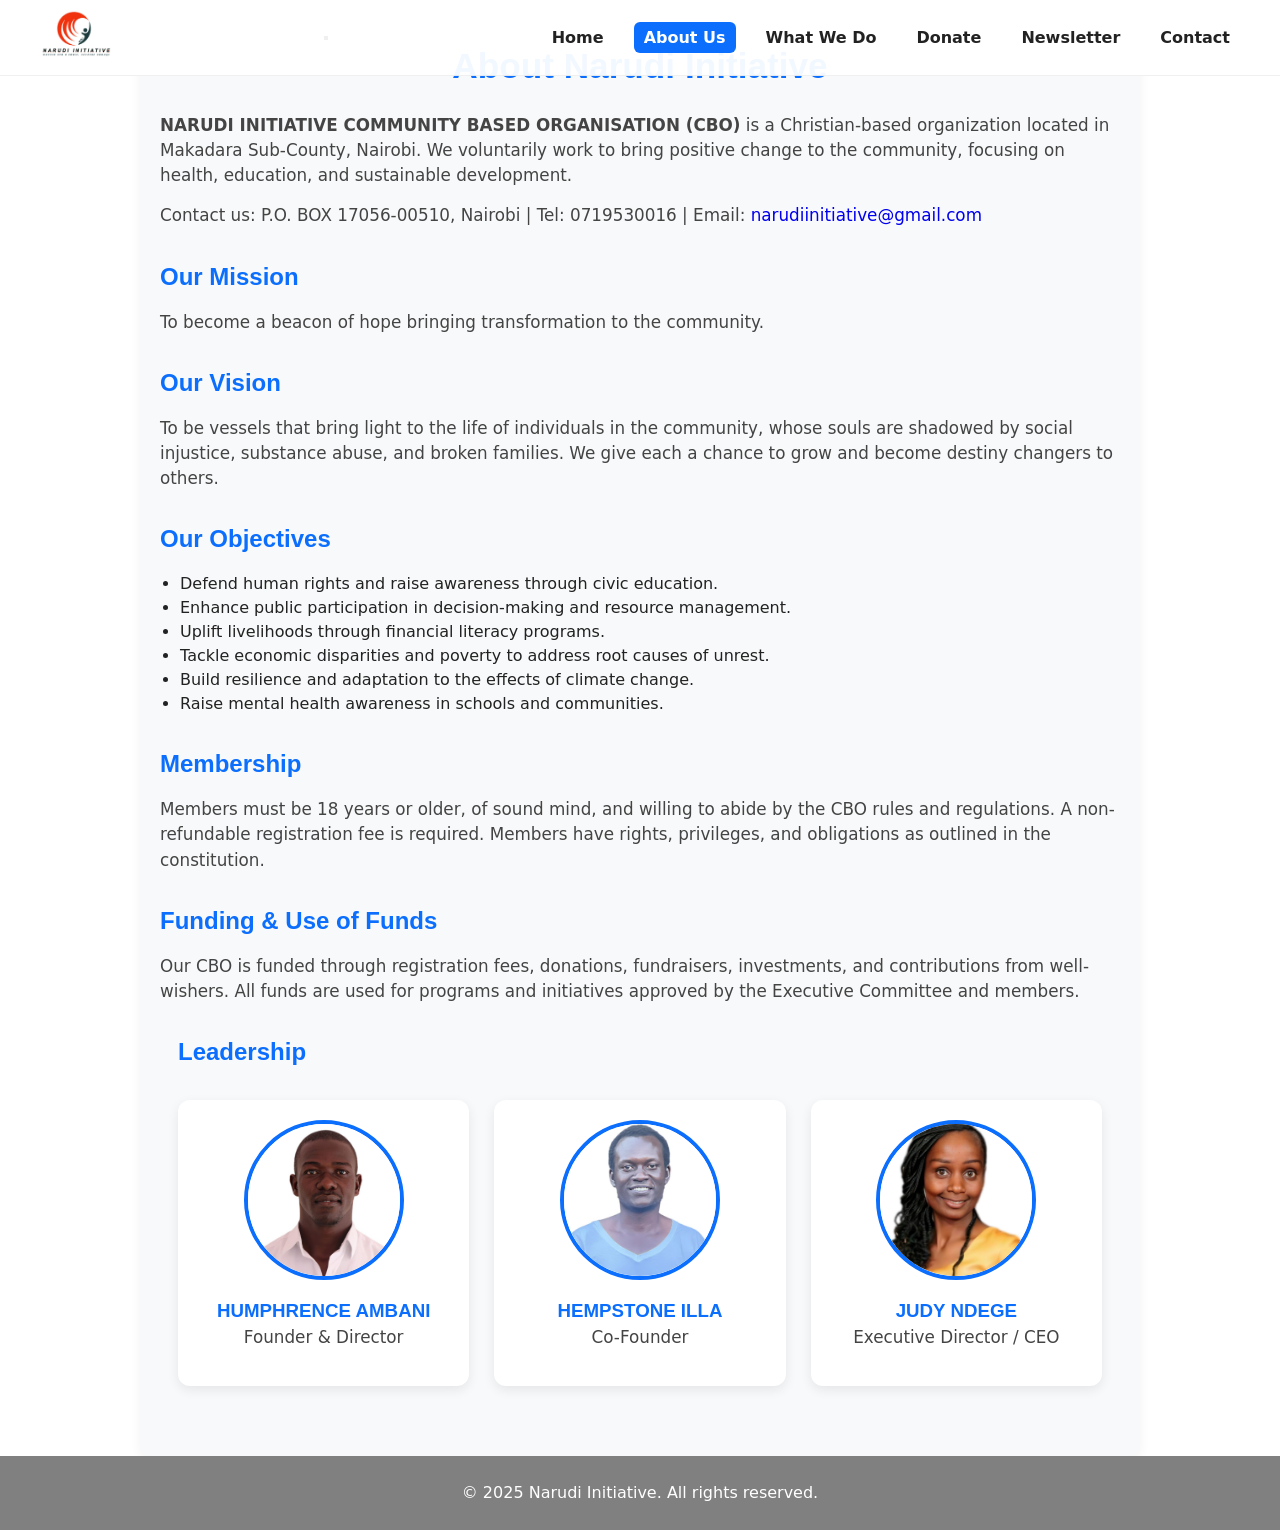
==== about.html @ b961fdfb "Add files via upload" ====
<!DOCTYPE html>
<html lang="en">
<head>
  <meta charset="utf-8" />
  <meta name="viewport" content="width=device-width, initial-scale=1" />
  <meta name="theme-color" content="#0b6efd">
  <title>About — Narudi Initiative</title>
  <link rel="stylesheet" href="https://cdnjs.cloudflare.com/ajax/libs/font-awesome/6.6.0/css/all.min.css">
  <link rel="stylesheet" href="css/style.css">
  <link rel="manifest" href="manifest.json">
</head>
<body>

  <!-- ===== Header / Navigation ===== -->
  <header class="site-header" role="banner">
    <div class="container header-inner">
      <a href="index.html" class="logo" aria-label="Narudi Initiative home">
        <img src="images/LOGO.jpg" alt="Narudi Initiative Logo" height="48">
      </a>
      <button id="navToggle" class="nav-toggle" aria-controls="primaryNav" aria-expanded="false" aria-label="Open menu">
        <span class="hamburger"></span>
        <span class="hamburger"></span>
        <span class="hamburger"></span>
      </button>
      <nav id="primaryNav" class="main-nav" role="navigation" aria-label="Primary">
        <ul>
          <li><a href="index.html">Home</a></li>
          <li><a href="about.html" class="active">About Us</a></li>
          <li><a href="programs.html">What We Do</a></li>
          <li><a href="donate.html">Donate</a></li>
          <li><a href="newsletter.html">Newsletter</a></li>
          <li><a href="contact.html">Contact</a></li>
        </ul>
      </nav>
    </div>
  </header>

  <!-- ===== Main Content ===== -->
  <main class="page-content container">
    <h1>About Narudi Initiative</h1>

    <!-- Introduction -->
    <section class="introduction">
      <p><strong>NARUDI INITIATIVE COMMUNITY BASED ORGANISATION (CBO)</strong> is a Christian-based organization located in Makadara Sub-County, Nairobi. We voluntarily work to bring positive change to the community, focusing on health, education, and sustainable development.</p>
      <p>Contact us: P.O. BOX 17056-00510, Nairobi | Tel: 0719530016 | Email: <a href="mailto:narudiinitiative@gmail.com">narudiinitiative@gmail.com</a></p>
    </section>

    <!-- Mission & Vision (unchanged) -->
    <section class="mission">
      <h2>Our Mission</h2>
      <p>To become a beacon of hope bringing transformation to the community.</p>
    </section>

    <section class="vision">
      <h2>Our Vision</h2>
      <p>To be vessels that bring light to the life of individuals in the community, whose souls are shadowed by social injustice, substance abuse, and broken families. We give each a chance to grow and become destiny changers to others.</p>
    </section>

    <!-- Objectives -->
    <section class="objectives">
      <h2>Our Objectives</h2>
      <ul>
        <li>Defend human rights and raise awareness through civic education.</li>
        <li>Enhance public participation in decision-making and resource management.</li>
        <li>Uplift livelihoods through financial literacy programs.</li>
        <li>Tackle economic disparities and poverty to address root causes of unrest.</li>
        <li>Build resilience and adaptation to the effects of climate change.</li>
        <li>Raise mental health awareness in schools and communities.</li>
      </ul>
    </section>

    <!-- Membership -->
    <section class="membership">
      <h2>Membership</h2>
      <p>Members must be 18 years or older, of sound mind, and willing to abide by the CBO rules and regulations. A non-refundable registration fee is required. Members have rights, privileges, and obligations as outlined in the constitution.</p>
    </section>

    <!-- Funding & Use of Funds -->
    <section class="funding">
      <h2>Funding & Use of Funds</h2>
      <p>Our CBO is funded through registration fees, donations, fundraisers, investments, and contributions from well-wishers. All funds are used for programs and initiatives approved by the Executive Committee and members.</p>
    </section>

    <!-- Leadership  -->
    <section class="team container">
      <h2>Leadership</h2>
      <div class="team-grid">
        <div class="team-member">
          <img src="images/Founder & Director.jpg" alt="Founder" loading="lazy">
          <h3>HUMPHRENCE AMBANI</h3>
          <p>Founder & Director</p>
        </div>
        <div class="team-member">
          <img src="images/Co-Founder.jpg" alt="Co-Founder">
          <h3>HEMPSTONE ILLA</h3>
          <p>Co-Founder</p>
        </div>
        <div class="team-member">
          <img src="images/Executive Director.jpg" alt="CEO">
          <h3>JUDY NDEGE</h3>
          <p>Executive Director / CEO</p>
        </div>
      </div>
    </section>

  </main>

  <!-- ===== Footer ===== -->
  <footer class="site-footer">
    <div class="container">
      <p>&copy; 2025 Narudi Initiative. All rights reserved.</p>
    </div>
  </footer>

  <script src="js/main.js"></script>
  <script>
  if ("serviceWorker" in navigator) {
    navigator.serviceWorker.register("service-worker.js")
     .then(() => console.log("Service Worker Registered"));
  }
  </script>

</body>
</html>
---- css/style.css ----
/* =========================
   RESET + GLOBAL
========================= */

* {
  margin: 0;
  padding: 0;
  box-sizing: border-box;
}

html, body {
  height: 100%;
}

body {
  font-family: "Segoe UI", Roboto, system-ui, Arial, sans-serif;
  line-height: 1.5;
  color: #222;
  background: #fff;
}

h1, h2, h3 {
  font-family: "Poppins", Arial, sans-serif;
  font-weight: 600;
  color: #0b6efd;
}

a {
  text-decoration: none;
  transition: all 0.3s ease;
}

a:hover {
  color: #fd7e14;
}

/* =========================
   LAYOUT
========================= */

.container {
  max-width: 1200px;
  margin: auto;
  padding: 0 18px;
}

.page-content {
  max-width: 900px;
  margin: auto;
  padding: 120px 20px 60px;
  background: #f8f9fa;
  border-radius: 10px;
  box-shadow: 0 4px 12px rgba(0,0,0,0.05);
}

.page-content h1 {
  text-align: center;
  font-size: 2.2rem;
  margin-bottom: 20px;
}

.page-content h2 {
  margin: 25px 0 15px;
  font-size: 1.5rem;
  color: #333;
}

.page-content p {
  margin-bottom: 15px;
  font-size: 1.05rem;
  color: #444;
}

.page-content ul {
  margin: 10px 0 20px 20px;
}

/* =========================
   HEADER
========================= */

.site-header {
  position: fixed;
  top: 0;
  width: 100%;
  background: rgba(255,255,255,0.95);
  border-bottom: 1px solid rgba(0,0,0,0.06);
  z-index: 1000;
}

.header-inner {
  display: flex;
  justify-content: space-between;
  align-items: center;
  padding: 10px 0;
}

.logo img {
  height: 48px;
}

/* NAV */

.main-nav ul {
  list-style: none;
  display: flex;
  gap: 20px;
}

.main-nav a {
  color: #222;
  font-weight: 600;
  padding: 6px 10px;
  border-radius: 6px;
}

.main-nav a:hover,
.main-nav a.active {
  background: #0b6efd;
  color: #fff;
}

/* =========================
   HERO VIDEO
========================= */

.hero {
  height: calc(100vh - 72px);
  margin-top: 72px;
  position: relative;
  display: flex;
  align-items: center;
  justify-content: center;
  overflow: hidden;
}

.hero-video {
  position: absolute;
  width: 100%;
  height: 100%;
  object-fit: cover;
}

.hero-overlay {
  position: absolute;
  inset: 0;
  background: rgba(0,0,0,0.55);
  display: flex;
  align-items: center;
  justify-content: center;
  text-align: center;
}

.hero-content {
  color: white;
  max-width: 800px;
}

.hero h1 {
  font-size: clamp(2rem,4vw,3rem);
  margin-bottom: 10px;
}

.motto {
  font-style: italic;
  margin-bottom: 10px;
}

.vision {
  margin-bottom: 20px;
}

/* =========================
   BUTTONS
========================= */

.btn {
  display: inline-block;
  padding: 10px 22px;
  border-radius: 30px;
  font-weight: 600;
}

.btn.primary {
  background: linear-gradient(135deg,#0b6efd,#28a745);
  color: #fff;
}

.btn.primary:hover {
  background: linear-gradient(135deg,#084298,#1e7e34);
}

/* =========================
   PROGRAM / CARD SYSTEM
========================= */

.programs-grid,
.donate-options,
.team-grid {
  display: grid;
  gap: 25px;
  margin-top: 30px;
}

.programs-grid {
  grid-template-columns: repeat(auto-fit,minmax(250px,1fr));
}

.donate-options {
  grid-template-columns: repeat(auto-fit,minmax(280px,1fr));
}

.team-grid {
  grid-template-columns: repeat(auto-fit,minmax(240px,1fr));
}

/* CARD */

.program-card,
.team-member {
  background: #fff;
  border-radius: 12px;
  text-align: center;
  padding: 20px;
  box-shadow: 0 4px 12px rgba(0,0,0,0.08);
  transition: transform .3s ease, box-shadow .3s ease;
}

.program-card:hover,
.team-member:hover {
  transform: translateY(-6px);
  box-shadow: 0 8px 20px rgba(0,0,0,0.15);
}

.program-card img {
  width: 100%;
  height: 200px;
  object-fit: cover;
  border-radius: 10px;
}

.program-card h2 {
  margin: 15px 0 10px;
  font-size: 1.2rem;
}

.program-card p {
  font-size: .95rem;
  color: #444;
}

/* ICONS */

.program-icon {
  font-size: 2.2rem;
  margin-bottom: 10px;
}

/* Program Colors */

.program-icon.orphans {color:#ff9800;}
.program-icon.healthcare {color:#4caf50;}
.program-icon.needy {color:#2196f3;}
.program-icon.addiction {color:#f44336;}
.program-icon.civic {color:#6f42c1;}
.program-icon.finance {color:#fd7e14;}
.program-icon.climate {color:#20c997;}
.program-icon.mental {color:#ff6b6b;}

/* =========================
   TEAM
========================= */

.team-member img {
  width: 160px;
  height: 160px;
  border-radius: 50%;
  object-fit: cover;
  border: 4px solid #0b6efd;
  margin-bottom: 10px;
}

/* =========================
   FORMS
========================= */

form {
  display: flex;
  flex-direction: column;
  gap: 12px;
}

form label {
  font-weight: 600;
}

form input,
form textarea {
  padding: 10px;
  border-radius: 8px;
  border: 1px solid #ccc;
}

form input:focus,
form textarea:focus {
  border-color: #0b6efd;
  outline: none;
}

/* =========================
   MODAL
========================= */

.modal {
  display: none;
  position: fixed;
  inset: 0;
  background: rgba(0,0,0,0.5);
}

.modal-content {
  background: #fff;
  margin: 10% auto;
  padding: 20px;
  border-radius: 8px;
  max-width: 500px;
}

.close-btn {
  float: right;
  font-size: 28px;
  cursor: pointer;
}

/* =========================
   FOOTER
========================= */

.site-footer {
  background: gray;
  color: white;
  text-align: center;
  padding: 25px 15px;
}

/* =========================
   SOCIAL
========================= */

.social-links {
  display: flex;
  justify-content: center;
  gap: 20px;
  margin-top: 15px;
}

.social-links a {
  font-size: 22px;
  transition: transform .3s;
}

.social-links a:hover {
  transform: scale(1.2);
}

/* =========================
   RESPONSIVE
========================= */

@media (max-width:768px){

.main-nav ul{
  display:none;
  flex-direction:column;
  position:absolute;
  right:20px;
  top:72px;
  background:white;
  padding:15px;
  border-radius:8px;
  box-shadow:0 4px 12px rgba(0,0,0,0.1);
}

.main-nav.open ul{
  display:flex;
}

.hero{
  height:calc(100vh - 64px);
}

}

/* ABOUT PAGE SECTIONS */

.page-content section{
  margin-bottom:30px;
}

.page-content section h2{
  color:#0b6efd;
}
.extra-details {
  display: none;
}

.extra-details.open {
  display: block;
}
/* Modal styling */
.modal {
  display: none;
  position: fixed;
  z-index: 1000;
  left: 0;
  top: 0;
  width: 100%;
  height: 100%;
  overflow-y: auto;
  background-color: rgba(0,0,0,0.6);
  padding: 30px 0;
}

.modal-content {
  background: #fff;
  margin: auto;
  padding: 30px;
  border-radius: 8px;
  width: 90%;
  max-width: 500px;
  position: relative;
  box-shadow: 0 0 15px rgba(0,0,0,0.3);
}

.close-btn {
  position: absolute;
  top: 15px;
  right: 20px;
  font-size: 24px;
  cursor: pointer;
}

.copy-btn {
  margin-left: 10px;
  padding: 4px 8px;
  font-size: 0.9rem;
  cursor: pointer;
  border: none;
  border-radius: 4px;
  background-color: #0b6efd;
  color: #fff;
}

.copy-btn:hover {
  background-color: #0956c7;
}
/* ===== PAGE SPACING ===== */
.page-content {
  max-width: 1000px;
  margin: auto;
  padding: 40px 20px;
}

/* ===== HERO CONTENT SPACING ===== */
.hero {
  padding: 80px 20px;
  text-align: center;
}

.hero h1 {
  margin-bottom: 10px;
}

.hero p {
  max-width: 600px;
  margin: auto;
}

/* ===== SECTION SPACING ===== */
.section {
  margin: 60px 0;
}

.section h2 {
  margin-bottom: 15px;
}

.section p {
  max-width: 700px;
}

/* ===== STATS GRID ===== */
.stats {
  display: grid;
  grid-template-columns: repeat(auto-fit, minmax(220px, 1fr));
  gap: 20px;
  margin-top: 25px;
}

.stat-box {
  padding: 20px;
  border-radius: 10px;
  text-align: center;
  font-weight: 600;
  background: #f9f9f9;
  border: 1px solid #eee;
  transition: transform 0.2s ease;
}

.stat-box:hover {
  transform: translateY(-4px);
}

/* ===== LIST SPACING ===== */
.section ul {
  margin-top: 15px;
  padding-left: 20px;
}

.section ul li {
  margin-bottom: 10px;
}

/* ===== CTA SECTION ===== */
.cta {
  margin-top: 60px;
  padding: 40px 20px;
  text-align: center;
  border-radius: 10px;
}

.cta p {
  max-width: 600px;
  margin: 10px auto 20px;
}

/* ===== DONATE BUTTON ===== */
.donate-btn {
  display: inline-block;
  padding: 12px 25px;
  text-decoration: none;
  border-radius: 5px;
  font-weight: 600;
}

/* ===== BACK LINK ===== */
.back-link {
  display: inline-block;
  margin-top: 30px;
  text-decoration: none;
}
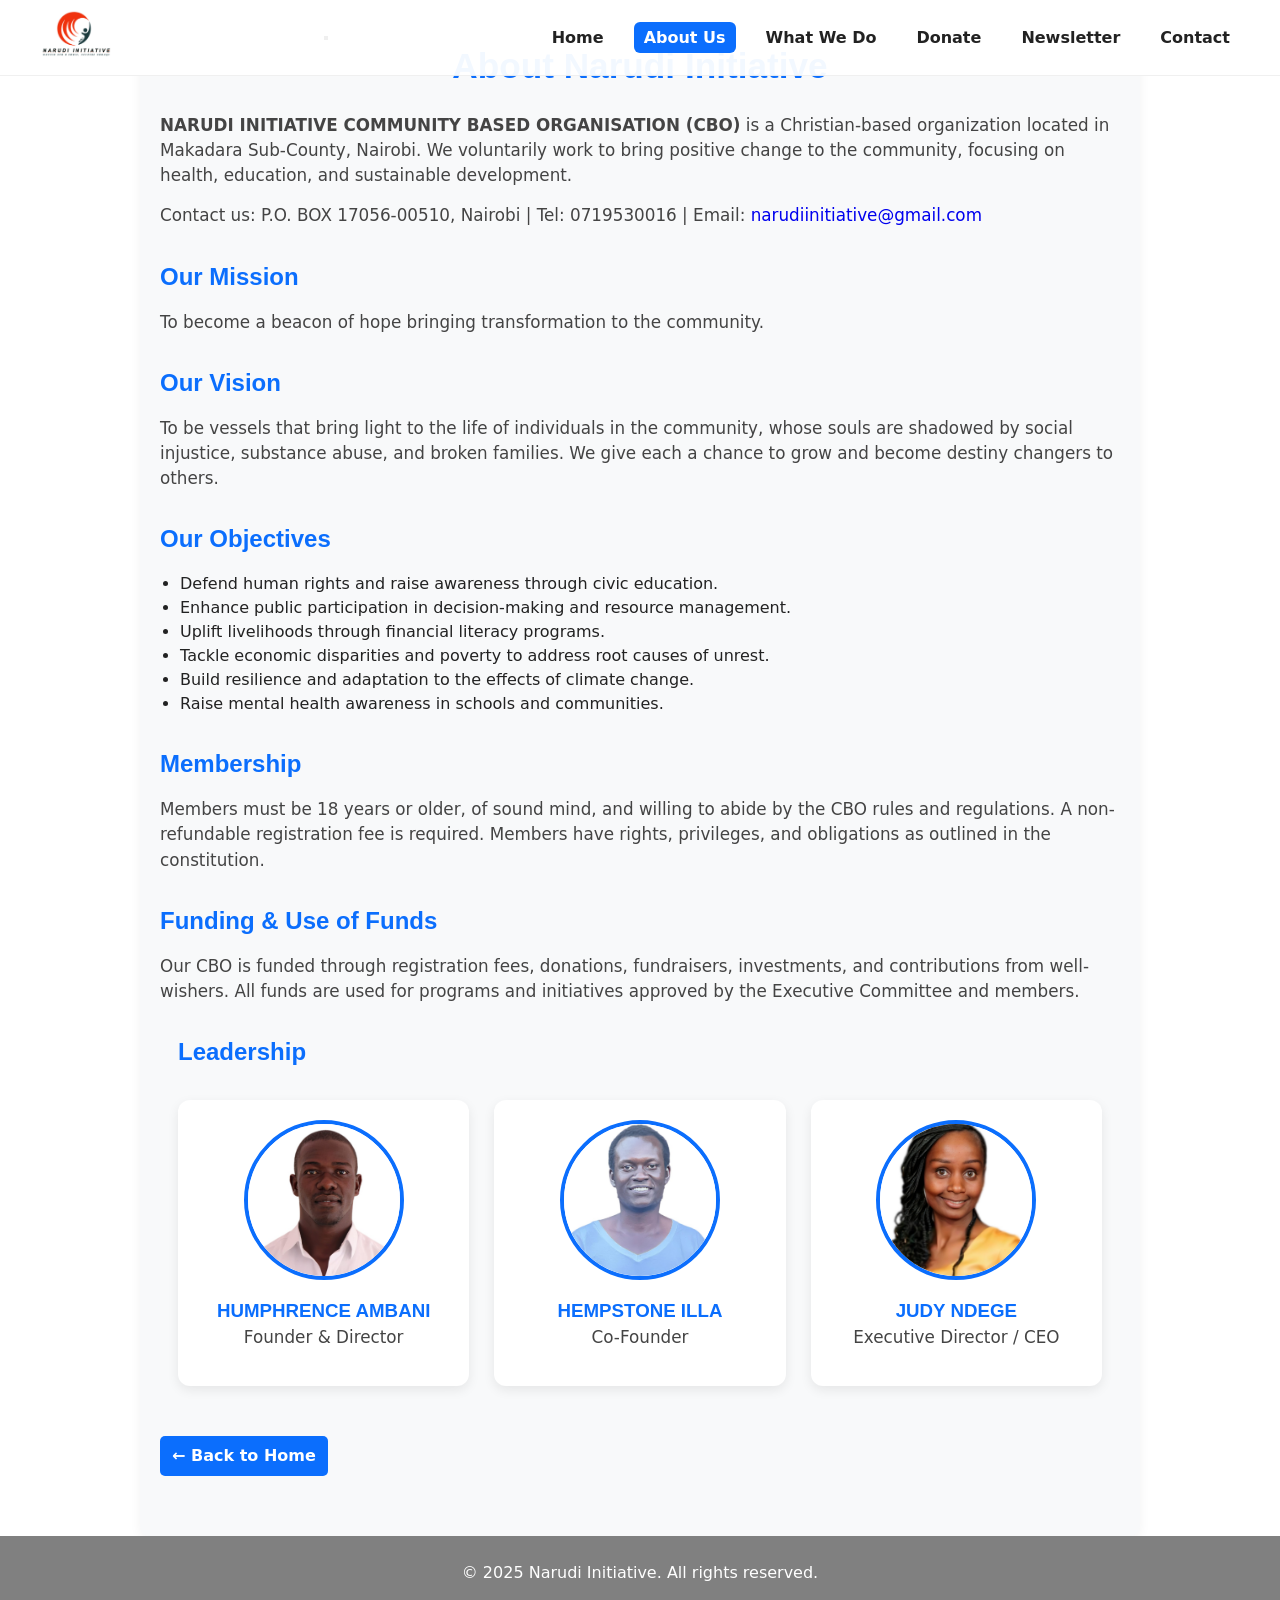
==== commit 14aef4e8: "Add files via upload" ====
--- a/about.html
+++ b/about.html
@@ -102,6 +102,8 @@
         </div>
       </div>
     </section>
+    
+    <a href="index.html" class="back-home">← Back to Home</a>
 
   </main>
 
--- a/css/style.css
+++ b/css/style.css
@@ -363,32 +363,51 @@
   transform: scale(1.2);
 }
 
-/* =========================
-   RESPONSIVE
-========================= */
-
-@media (max-width:768px){
-
-.main-nav ul{
-  display:none;
-  flex-direction:column;
-  position:absolute;
-  right:20px;
-  top:72px;
-  background:white;
-  padding:15px;
-  border-radius:8px;
-  box-shadow:0 4px 12px rgba(0,0,0,0.1);
-}
-
-.main-nav.open ul{
-  display:flex;
-}
-
-.hero{
-  height:calc(100vh - 64px);
-}
-
+
+/* Mobile Navigation */
+@media (max-width: 768px) {
+  .main-nav {
+    display: none; /* hide nav initially */
+    position: absolute;
+    top: 100%;
+    left: 0;
+    width: 100%;
+    background-color: #0b6efd; /* match theme */
+    flex-direction: column;
+  }
+
+  .main-nav ul {
+    flex-direction: column;
+    padding: 0;
+    margin: 0;
+  }
+
+  .main-nav li {
+    text-align: center;
+    padding: 15px 0;
+  }
+
+  .nav-toggle {
+    display: none; 
+    flex-direction: column;
+    justify-content: space-around;
+    width: 30px;
+    height: 25px;
+    cursor: pointer;
+    background: transparent;
+    border: none;
+  }
+
+  .hamburger-line {
+    width: 100%;
+    height: 3px;
+    background-color: #fff;
+    border-radius: 2px;
+  }
+
+  .main-nav.show {
+    display: flex; /* show nav when toggled */
+  }
 }
 
 /* ABOUT PAGE SECTIONS */
@@ -548,4 +567,18 @@
   display: inline-block;
   margin-top: 30px;
   text-decoration: none;
+}
+.back-home {
+  display: inline-block;
+  margin: 20px 0;
+  padding: 8px 12px;
+  background-color: #0b6efd;
+  color: #fff;
+  text-decoration: none;
+  border-radius: 5px;
+  font-weight: bold;
+}
+
+.back-home:hover {
+  background-color: #074bb5;
 }
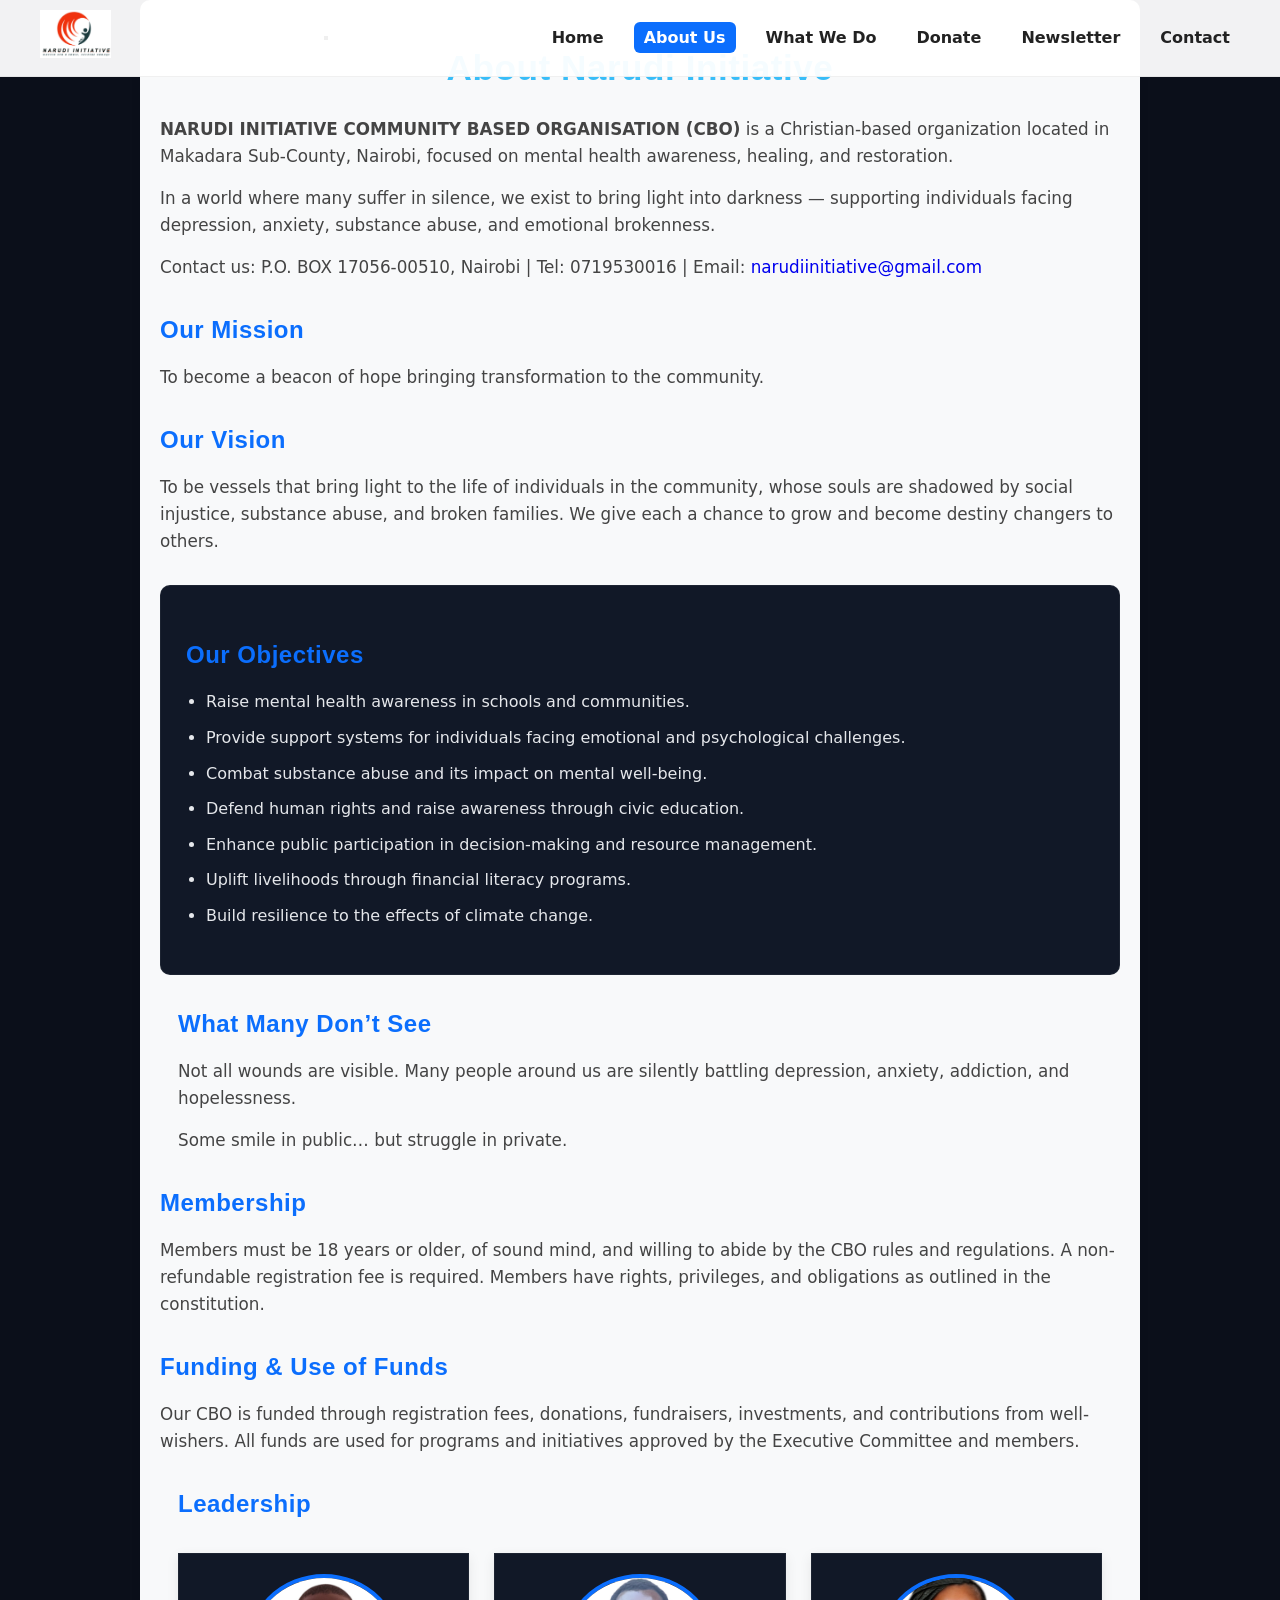
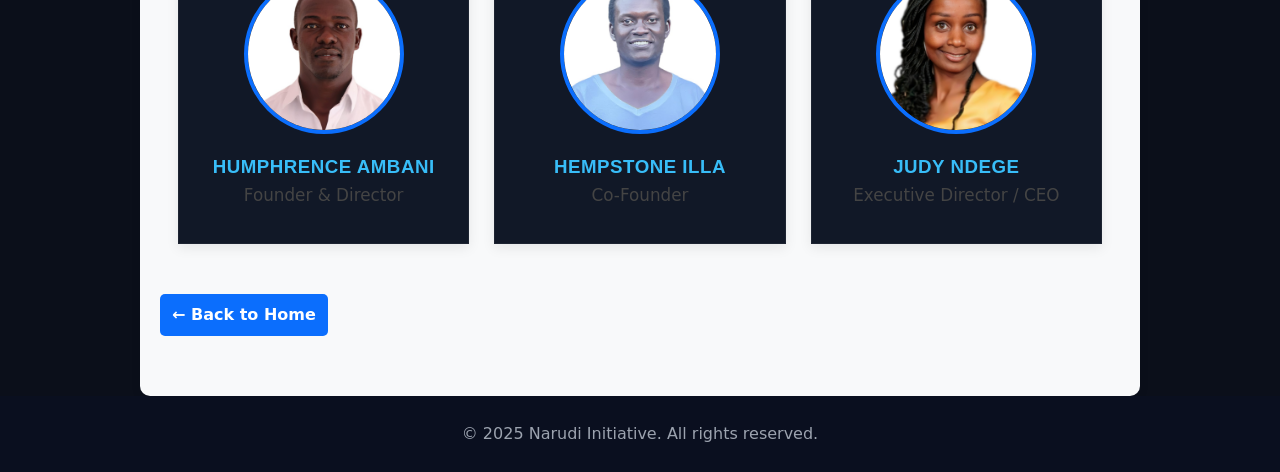
==== commit afe50b87: "Add files via upload" ====
--- a/about.html
+++ b/about.html
@@ -15,12 +15,12 @@
   <header class="site-header" role="banner">
     <div class="container header-inner">
       <a href="index.html" class="logo" aria-label="Narudi Initiative home">
-        <img src="images/LOGO.jpg" alt="Narudi Initiative Logo" height="48">
+        <img src="images/LOGO.jpg" alt="Narudi Initiative mental health awareness Logo" height="48">
       </a>
       <button id="navToggle" class="nav-toggle" aria-controls="primaryNav" aria-expanded="false" aria-label="Open menu">
-        <span class="hamburger"></span>
-        <span class="hamburger"></span>
-        <span class="hamburger"></span>
+        <span class="hamburger-line"></span>
+        <span class="hamburger-line"></span>
+        <span class="hamburger-line"></span>
       </button>
       <nav id="primaryNav" class="main-nav" role="navigation" aria-label="Primary">
         <ul>
@@ -41,7 +41,11 @@
 
     <!-- Introduction -->
     <section class="introduction">
-      <p><strong>NARUDI INITIATIVE COMMUNITY BASED ORGANISATION (CBO)</strong> is a Christian-based organization located in Makadara Sub-County, Nairobi. We voluntarily work to bring positive change to the community, focusing on health, education, and sustainable development.</p>
+      <p><strong>NARUDI INITIATIVE COMMUNITY BASED ORGANISATION (CBO)</strong> is a Christian-based organization located in Makadara Sub-County, Nairobi, focused on mental health awareness, healing, and restoration.</p>
+      <p>
+        In a world where many suffer in silence, we exist to bring light into darkness —
+        supporting individuals facing depression, anxiety, substance abuse, and emotional brokenness.
+      </p>
       <p>Contact us: P.O. BOX 17056-00510, Nairobi | Tel: 0719530016 | Email: <a href="mailto:narudiinitiative@gmail.com">narudiinitiative@gmail.com</a></p>
     </section>
 
@@ -60,13 +64,27 @@
     <section class="objectives">
       <h2>Our Objectives</h2>
       <ul>
+        <li>Raise mental health awareness in schools and communities.</li>
+        <li>Provide support systems for individuals facing emotional and psychological challenges.</li>
+        <li>Combat substance abuse and its impact on mental well-being.</li>
         <li>Defend human rights and raise awareness through civic education.</li>
         <li>Enhance public participation in decision-making and resource management.</li>
         <li>Uplift livelihoods through financial literacy programs.</li>
-        <li>Tackle economic disparities and poverty to address root causes of unrest.</li>
-        <li>Build resilience and adaptation to the effects of climate change.</li>
-        <li>Raise mental health awareness in schools and communities.</li>
+        <li>Build resilience to the effects of climate change.</li>
       </ul>
+    </section>
+
+    <section class="reality container">
+     <h2>What Many Don’t See</h2>
+     <p>
+       Not all wounds are visible.
+       Many people around us are silently battling depression, anxiety,
+       addiction, and hopelessness.
+     </p>
+
+     <p>
+       Some smile in public… but struggle in private.
+     </p>
     </section>
 
     <!-- Membership -->
--- a/css/style.css
+++ b/css/style.css
@@ -1,6 +1,11 @@
-/* =========================
-   RESET + GLOBAL
-========================= */
+:root {
+  --dark: #0b0f1a;
+  --soft-dark: #111827;
+  --accent: #7c3aed; /* emotional purple */
+  --light-accent: #38bdf8; /* hope/light */
+  --text: #e5e7eb;
+  --muted: #9ca3af;
+}
 
 * {
   margin: 0;
@@ -14,15 +19,16 @@
 
 body {
   font-family: "Segoe UI", Roboto, system-ui, Arial, sans-serif;
-  line-height: 1.5;
-  color: #222;
-  background: #fff;
+  line-height: 1.6;
+  color: var(--text);
+  background: var(--dark);
 }
 
 h1, h2, h3 {
   font-family: "Poppins", Arial, sans-serif;
   font-weight: 600;
-  color: #0b6efd;
+  color: var(--light-accent);
+  letter-spacing: 0.5px;
 }
 
 a {
@@ -136,29 +142,44 @@
 
 .hero-video {
   position: absolute;
+  inset: 0;
   width: 100%;
   height: 100%;
   object-fit: cover;
+  z-index: 0;
 }
 
 .hero-overlay {
   position: absolute;
   inset: 0;
-  background: rgba(0,0,0,0.55);
+  z-index: 1;
+  background: rgba(0,0,0,0.65); /* increase darkness */
   display: flex;
   align-items: center;
   justify-content: center;
-  text-align: center;
 }
 
 .hero-content {
-  color: white;
-  max-width: 800px;
+  position: relative;
+  z-index: 2;
 }
 
 .hero h1 {
   font-size: clamp(2rem,4vw,3rem);
   margin-bottom: 10px;
+}
+
+.hero::after {
+  content: "";
+  position: absolute;
+  inset: 0;
+  background: linear-gradient(
+    120deg,
+    transparent 40%,
+    rgba(56,189,248,0.08),
+    transparent 70%
+  );
+  pointer-events: none;
 }
 
 .motto {
@@ -182,12 +203,13 @@
 }
 
 .btn.primary {
-  background: linear-gradient(135deg,#0b6efd,#28a745);
-  color: #fff;
+  background: linear-gradient(135deg, var(--accent), var(--light-accent));
+  box-shadow: 0 0 20px rgba(124,58,237,0.3);
 }
 
 .btn.primary:hover {
-  background: linear-gradient(135deg,#084298,#1e7e34);
+  transform: translateY(-2px);
+  box-shadow: 0 0 30px rgba(56,189,248,0.4);
 }
 
 /* =========================
@@ -218,8 +240,9 @@
 
 .program-card,
 .team-member {
-  background: #fff;
-  border-radius: 12px;
+  background: var(--soft-dark);
+  color: var(--text);
+  border: 1px solid rgba(255,255,255,0.05);
   text-align: center;
   padding: 20px;
   box-shadow: 0 4px 12px rgba(0,0,0,0.08);
@@ -337,8 +360,8 @@
 ========================= */
 
 .site-footer {
-  background: gray;
-  color: white;
+  background: #0a0f1f;
+  color: var(--muted);
   text-align: center;
   padding: 25px 15px;
 }
@@ -387,16 +410,58 @@
     padding: 15px 0;
   }
 
+  
+.nav-toggle {
+  display: none; /* hide by default, show only on mobile */
+  flex-direction: column;
+  justify-content: space-around;
+  width: 30px;
+  height: 25px;
+  background: transparent;
+  border: none;
+  cursor: pointer;
+  z-index: 1001; /* above hero video */
+}
+
+.hamburger-line {
+  width: 100%;
+  height: 3px;
+  background-color: var(--light-accent); 
+  border-radius: 2px;
+  display: block;
+}
+ 
+/* Show hamburger on mobile */
+@media (max-width: 768px) {
   .nav-toggle {
-    display: none; 
+    display: flex;
+  }
+
+  .main-nav {
+    display: none; /* hide menu initially */
+    position: absolute;
+    top: 100%;
+    left: 0;
+    width: 100%;
+    background-color: #0b6efd;
     flex-direction: column;
-    justify-content: space-around;
-    width: 30px;
-    height: 25px;
-    cursor: pointer;
-    background: transparent;
-    border: none;
-  }
+  }
+
+  .main-nav.show {
+    display: flex;
+  }
+
+  .main-nav ul {
+    flex-direction: column;
+    padding: 0;
+    margin: 0;
+  }
+
+  .main-nav li {
+    text-align: center;
+    padding: 15px 0;
+  }
+}
 
   .hamburger-line {
     width: 100%;
@@ -517,17 +582,25 @@
 }
 
 .stat-box {
+  background: #111827;
+  color: #e5e7eb;
   padding: 20px;
-  border-radius: 10px;
+  border-radius: 12px;
   text-align: center;
+
+  border: 1px solid rgba(255,255,255,0.06);
+
   font-weight: 600;
-  background: #f9f9f9;
-  border: 1px solid #eee;
-  transition: transform 0.2s ease;
+  line-height: 1.5;
+
+  box-shadow: 0 0 15px rgba(0,0,0,0.2);
+
+  transition: transform 0.3s ease, box-shadow 0.3s ease;
 }
 
 .stat-box:hover {
-  transform: translateY(-4px);
+  transform: translateY(-5px);
+  box-shadow: 0 0 25px rgba(56,189,248,0.15);
 }
 
 /* ===== LIST SPACING ===== */
@@ -581,4 +654,52 @@
 
 .back-home:hover {
   background-color: #074bb5;
-}+}
+
+
+.objectives {
+  background: #111827;
+  padding: 25px;
+  border-radius: 10px;
+  border: 1px solid rgba(255,255,255,0.05);
+}
+
+.objectives h2 {
+  color: var(--light-accent);
+}
+
+.objectives ul li {
+  color: #e5e7eb;
+  margin-bottom: 10px;
+  line-height: 1.6;
+}
+
+.activity-box {
+  background: #111827;
+  padding: 22px;
+  border-radius: 12px;
+
+  border: 1px solid rgba(255,255,255,0.06);
+
+  margin-top: 15px;
+
+  box-shadow: 0 0 15px rgba(0,0,0,0.2);
+
+  transition: transform 0.3s ease, box-shadow 0.3s ease;
+}
+
+.activity-box ul {
+  padding-left: 18px;
+}
+
+.activity-box li {
+  color: #e5e7eb;
+  margin-bottom: 10px;
+  line-height: 1.6;
+}
+
+.activity-box:hover {
+  transform: translateY(-5px);
+  box-shadow: 0 0 25px rgba(56,189,248,0.12);
+}
+
